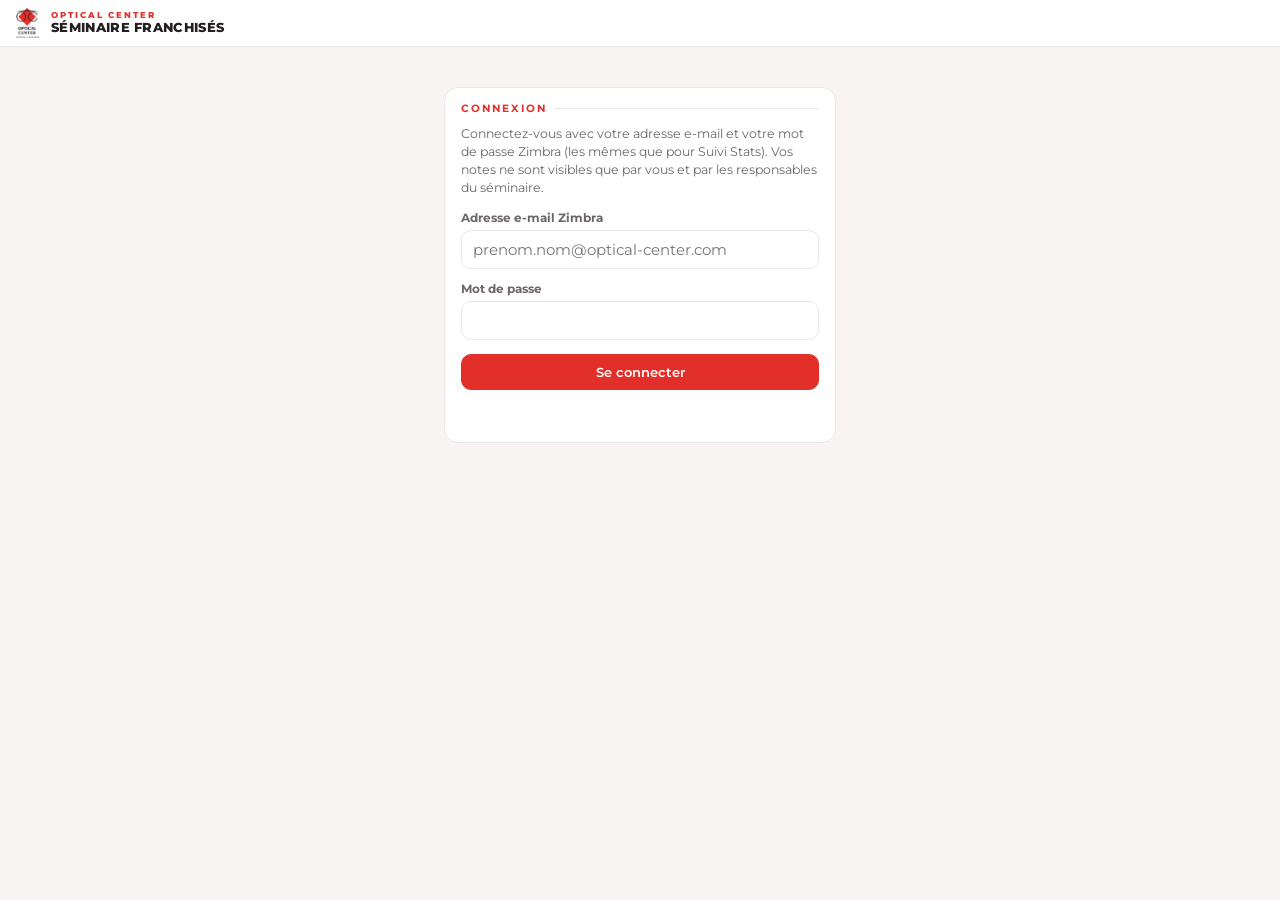
==== seminaire-franchises/index.html @ 4c1b402b "Séminaire franchisés : nouvelle page (préparation, speed dating, sujet central, synthèse, réglages, " ====
<!doctype html>
<html lang="fr">
<head>
<meta charset="utf-8">
<meta name="viewport" content="width=device-width, initial-scale=1, viewport-fit=cover">
<meta name="theme-color" content="#ffffff">
<meta name="robots" content="noindex">
<link rel="manifest" href="manifest.webmanifest">
<link rel="apple-touch-icon" href="../assets/apple-touch-icon.png">
<link rel="icon" type="image/png" href="../assets/icone-192.png">
<meta name="apple-mobile-web-app-capable" content="yes">
<meta name="mobile-web-app-capable" content="yes">
<meta name="apple-mobile-web-app-title" content="Séminaire">
<title>Séminaire franchisés</title>
<link rel="stylesheet" href="sem.css">
</head>
<body>
<header class="entete">
  <img src="../assets/logo-optical-center.png" alt="Optical Center">
  <h1><small>Optical Center</small><span id="titre-edition">Séminaire franchisés</span></h1>
  <div class="droite"><span id="etat-sync" class="sync hors" hidden></span><br><span id="qui"></span> <a href="#" id="lien-deconnexion" hidden>Déconnexion</a></div>
</header>

<section id="ecran-connexion" hidden>
  <div class="carte">
    <h2>Connexion</h2>
    <p class="aide">Connectez-vous avec votre adresse e-mail et votre mot de passe Zimbra (les mêmes que pour Suivi Stats). Vos notes ne sont visibles que par vous et par les responsables du séminaire.</p>
    <label for="cx-user">Adresse e-mail Zimbra</label><input id="cx-user" type="email" autocomplete="username" placeholder="prenom.nom@optical-center.com">
    <label for="cx-pass">Mot de passe</label><input id="cx-pass" type="password" autocomplete="current-password">
    <button class="primaire" id="btn-connexion" style="width:100%;margin-top:14px">Se connecter</button>
    <p class="muted petit" id="cx-info" style="min-height:1.2em"></p>
  </div>
</section>

<nav class="onglets" id="onglets" hidden>
  <button data-vue="franchises" class="actif"><span>👥</span>Franchisés</button>
  <button data-vue="planning"><span>⏱️</span>Speed dating</button>
  <button data-vue="synthese"><span>📊</span>Synthèse</button>
  <button data-vue="reglages" id="onglet-reglages" hidden><span>⚙️</span>Réglages</button>
</nav>

<main id="principal" hidden>
  <section class="vue actif" id="vue-franchises">
    <div class="carte">
      <h2>Franchisés</h2>
      <input id="fr-q" type="search" placeholder="🔍 Franchisé, magasin, pays…" autocomplete="off">
      <div class="ligne petit" style="margin-top:8px">
        <label class="ligne" style="margin:0;font-weight:600"><input type="checkbox" id="fr-mes" style="width:auto"> Seulement ceux que j'ai préparés ou rencontrés</label>
      </div>
      <div class="liste-fr" id="fr-liste"></div>
      <p class="muted petit" id="fr-source"></p>
    </div>
  </section>

  <section class="vue" id="vue-planning">
    <div class="carte">
      <h2>Mes rendez-vous speed dating</h2>
      <p class="aide">Ajoutez vos 5 à 10 créneaux avant le départ ; touchez un rendez-vous pour saisir l'échange.</p>
      <div id="pl-liste"></div>
      <button class="primaire" id="pl-ajouter" style="width:100%;margin-top:8px">+ Ajouter un rendez-vous</button>
    </div>
    <div class="carte">
      <h2>Mes échanges informels</h2>
      <div id="pl-informels"></div>
    </div>
  </section>

  <section class="vue" id="vue-synthese">
    <div class="carte pas-imprimer">
      <div class="ligne">
        <select id="sy-auteur" style="flex:1;min-width:180px" hidden></select>
        <select id="sy-annee" style="width:auto"></select>
        <button id="sy-excel">Exporter en Excel</button>
        <button id="sy-imprimer">Imprimer</button>
      </div>
    </div>
    <div id="sy-contenu"></div>
  </section>

  <section class="vue" id="vue-reglages">
    <div class="carte">
      <h2>Séminaire de l'année</h2>
      <div class="ligne"><div style="flex:1;min-width:160px"><label>Année</label><select id="rg-annee"></select></div><div style="flex:3;min-width:220px"><label>Titre</label><input id="rg-titre"></div></div>
      <div class="ligne"><div style="flex:2;min-width:160px"><label>Lieu</label><input id="rg-lieu"></div><div style="flex:1;min-width:140px"><label>Du</label><input id="rg-du" type="date"></div><div style="flex:1;min-width:140px"><label>Au</label><input id="rg-au" type="date"></div></div>
      <label>Sujets proposés (un par ligne)</label><textarea id="rg-sujets" rows="6"></textarea>
      <label>Sujet central de l'année</label><input id="rg-central">
      <label>Questions du sujet central</label>
      <p class="aide">Une question par ligne : <b>libellé | type | options séparées par des virgules</b>. Types : choix (une réponse), etiquettes (plusieurs), texte.</p>
      <textarea id="rg-questions" rows="7"></textarea>
      <div class="ligne" style="margin-top:10px"><button class="primaire" id="rg-enregistrer">Enregistrer</button><span class="muted petit" id="rg-info"></span></div>
    </div>
    <div class="carte">
      <h2>Comptes</h2>
      <p class="aide">Directeur : ne voit que ses notes. Responsable : voit toutes les notes et gère ces réglages. Les administrateurs de Suivi Stats sont responsables d'office. Connexion avec l'adresse Zimbra.</p>
      <div class="defile" id="cp-liste"></div>
      <div class="ligne" style="margin-top:10px">
        <input id="cp-nom" placeholder="Prénom Nom" style="flex:1;min-width:140px">
        <input id="cp-email" type="email" placeholder="prenom.nom@optical-center.com" style="flex:2;min-width:200px">
        <select id="cp-role" style="width:auto"><option value="directeur">Directeur</option><option value="responsable">Responsable</option></select>
        <button class="primaire" id="cp-ajouter">Ajouter</button>
      </div>
      <p class="muted petit" id="cp-info"></p>
    </div>
  </section>
</main>

<div id="fenetre"></div>

<script src="../lib/xlsx.full.min.js" defer></script>
<script src="sem.js?v=2026.11.08-4"></script>
</body>
</html>
---- seminaire-franchises/sem.css ----
html{-webkit-text-size-adjust:100%;text-size-adjust:100%}
@font-face{font-family:"Montserrat";font-style:italic;font-weight:300;font-display:swap;src:url(../assets/fonts/montserrat-latin-300-italic.woff2) format("woff2");unicode-range:U+0000-00FF,U+0131,U+0152-0153,U+02BB-02BC,U+02C6,U+02DA,U+02DC,U+0304,U+0308,U+0329,U+2000-206F,U+20AC,U+2122,U+2191,U+2193,U+2212,U+2215,U+FEFF,U+FFFD}
@font-face{font-family:"Montserrat";font-style:normal;font-weight:300;font-display:swap;src:url(../assets/fonts/montserrat-latin-300-normal.woff2) format("woff2");unicode-range:U+0000-00FF,U+0131,U+0152-0153,U+02BB-02BC,U+02C6,U+02DA,U+02DC,U+0304,U+0308,U+0329,U+2000-206F,U+20AC,U+2122,U+2191,U+2193,U+2212,U+2215,U+FEFF,U+FFFD}
@font-face{font-family:"Montserrat";font-style:normal;font-weight:400;font-display:swap;src:url(../assets/fonts/montserrat-latin-400-normal.woff2) format("woff2");unicode-range:U+0000-00FF,U+0131,U+0152-0153,U+02BB-02BC,U+02C6,U+02DA,U+02DC,U+0304,U+0308,U+0329,U+2000-206F,U+20AC,U+2122,U+2191,U+2193,U+2212,U+2215,U+FEFF,U+FFFD}
@font-face{font-family:"Montserrat";font-style:normal;font-weight:500;font-display:swap;src:url(../assets/fonts/montserrat-latin-500-normal.woff2) format("woff2");unicode-range:U+0000-00FF,U+0131,U+0152-0153,U+02BB-02BC,U+02C6,U+02DA,U+02DC,U+0304,U+0308,U+0329,U+2000-206F,U+20AC,U+2122,U+2191,U+2193,U+2212,U+2215,U+FEFF,U+FFFD}
@font-face{font-family:"Montserrat";font-style:normal;font-weight:600;font-display:swap;src:url(../assets/fonts/montserrat-latin-600-normal.woff2) format("woff2");unicode-range:U+0000-00FF,U+0131,U+0152-0153,U+02BB-02BC,U+02C6,U+02DA,U+02DC,U+0304,U+0308,U+0329,U+2000-206F,U+20AC,U+2122,U+2191,U+2193,U+2212,U+2215,U+FEFF,U+FFFD}
@font-face{font-family:"Montserrat";font-style:normal;font-weight:700;font-display:swap;src:url(../assets/fonts/montserrat-latin-700-normal.woff2) format("woff2");unicode-range:U+0000-00FF,U+0131,U+0152-0153,U+02BB-02BC,U+02C6,U+02DA,U+02DC,U+0304,U+0308,U+0329,U+2000-206F,U+20AC,U+2122,U+2191,U+2193,U+2212,U+2215,U+FEFF,U+FFFD}
@font-face{font-family:"Montserrat";font-style:normal;font-weight:800;font-display:swap;src:url(../assets/fonts/montserrat-latin-800-normal.woff2) format("woff2");unicode-range:U+0000-00FF,U+0131,U+0152-0153,U+02BB-02BC,U+02C6,U+02DA,U+02DC,U+0304,U+0308,U+0329,U+2000-206F,U+20AC,U+2122,U+2191,U+2193,U+2212,U+2215,U+FEFF,U+FFFD}
@font-face{font-family:"Montserrat";font-style:normal;font-weight:400;font-display:swap;src:url(../assets/fonts/montserrat-latin-ext-400-normal.woff2) format("woff2");unicode-range:U+0100-024F,U+0259,U+1E00-1EFF,U+2020,U+20A0-20AB,U+20AD-20C0,U+2113,U+2C60-2C7F,U+A720-A7FF}
@font-face{font-family:"Montserrat";font-style:normal;font-weight:600;font-display:swap;src:url(../assets/fonts/montserrat-latin-ext-600-normal.woff2) format("woff2");unicode-range:U+0100-024F,U+0259,U+1E00-1EFF,U+2020,U+20A0-20AB,U+20AD-20C0,U+2113,U+2C60-2C7F,U+A720-A7FF}
@font-face{font-family:"Montserrat";font-style:normal;font-weight:700;font-display:swap;src:url(../assets/fonts/montserrat-latin-ext-700-normal.woff2) format("woff2");unicode-range:U+0100-024F,U+0259,U+1E00-1EFF,U+2020,U+20A0-20AB,U+20AD-20C0,U+2113,U+2C60-2C7F,U+A720-A7FF}
:root{--bg:#F7F4F3;--panel:#fff;--ink:#231F20;--muted:#8C8C8C;--line:#ECE7E6;--accent:#E22F2A;--ok:#1E8A52;--warn:#D98A00;--soft:#FBEFEE;
  font-family:"Montserrat",Arial,sans-serif;color:var(--ink);background:var(--bg)}
*{box-sizing:border-box}
[hidden]{display:none!important}
html{-webkit-text-size-adjust:100%}
body{margin:0;background:var(--bg);font-size:14px;padding-bottom:calc(70px + env(safe-area-inset-bottom,0px))}
a{color:var(--accent)}
button{font:inherit;font-weight:600;font-size:13px;cursor:pointer;border:1px solid var(--line);background:#fff;border-radius:10px;padding:9px 14px;color:var(--ink)}
button.primaire{background:var(--accent);color:#fff;border-color:var(--accent)}
button.lien{border:none;background:none;color:var(--accent);padding:4px 6px}
button:disabled{opacity:.45}
input,select,textarea{font:inherit;font-size:15px;border:1px solid var(--line);border-radius:10px;padding:9px 11px;background:#fff;color:var(--ink);width:100%}
input:focus,select:focus,textarea:focus{outline:none;border-color:var(--accent);box-shadow:0 0 0 3px rgba(226,47,42,.12)}
textarea{min-height:90px;resize:vertical}
label{display:block;font-size:12px;font-weight:700;color:#6d6566;margin:12px 0 5px}
.entete{position:sticky;top:0;z-index:5;background:#fff;border-bottom:1px solid var(--line);display:flex;align-items:center;gap:12px;padding:calc(8px + env(safe-area-inset-top,0px)) 16px 8px}
.entete img{height:30px}
.entete h1{font-size:13px;margin:0;font-weight:800;text-transform:uppercase;letter-spacing:.3px;line-height:1.2}
.entete h1 small{display:block;font-size:8.5px;letter-spacing:2px;color:var(--accent)}
.entete .droite{margin-left:auto;text-align:right;font-size:11px;color:var(--muted)}
.sync{display:inline-block;padding:2px 8px;border-radius:99px;font-size:10.5px;font-weight:700;background:#E3F2EA;color:var(--ok)}
.sync.attente{background:#FDF1DC;color:var(--warn)}.sync.hors{background:var(--soft);color:var(--accent)}
nav.onglets{position:fixed;bottom:0;left:0;right:0;z-index:6;background:#fff;border-top:1px solid var(--line);display:flex;padding-bottom:env(safe-area-inset-bottom,0px)}
nav.onglets button{flex:1;border:none;border-radius:0;background:none;padding:9px 2px 8px;font-size:10.5px;color:#6d6566;display:flex;flex-direction:column;align-items:center;gap:2px}
nav.onglets button span{font-size:19px;line-height:1}
nav.onglets button.actif{color:var(--accent)}
main{max-width:920px;margin:0 auto;padding:14px 14px 20px}
.vue{display:none}.vue.actif{display:block}
.carte{background:#fff;border:1px solid var(--line);border-radius:14px;padding:14px 16px;margin-bottom:12px}
.carte h2{font-size:10.5px;margin:0 0 10px;font-weight:700;color:var(--accent);letter-spacing:2px;text-transform:uppercase;display:flex;align-items:center;gap:8px}
.carte h2::after{content:"";flex:1;height:1px;background:var(--line)}
.muted{color:var(--muted)}.petit{font-size:12px}
.aide{color:#6d6566;font-size:12.5px;line-height:1.45;margin:4px 0 10px}
.ligne{display:flex;gap:8px;align-items:center;flex-wrap:wrap}
.ligne>.pousse{margin-left:auto}
.liste-fr .item{display:flex;align-items:center;gap:10px;padding:11px 4px;border-bottom:1px solid var(--line);cursor:pointer}
.liste-fr .item:last-child{border-bottom:none}
.liste-fr .item b{display:block;font-size:14px}
.liste-fr .item .s{font-size:11.5px;color:var(--muted)}
.liste-fr .item .d{margin-left:auto;text-align:right;font-size:11px;white-space:nowrap}
.pastille{display:inline-block;padding:2px 8px;border-radius:99px;font-size:10.5px;font-weight:700;background:var(--line);color:#6d6566;margin:1px}
.pastille.ok{background:#E3F2EA;color:var(--ok)}.pastille.att{background:#FDF1DC;color:var(--warn)}.pastille.rouge{background:var(--soft);color:var(--accent)}
.chips{display:flex;flex-wrap:wrap;gap:6px}
.chip{border:1px solid var(--line);border-radius:99px;padding:7px 12px;font-size:12.5px;font-weight:600;background:#fff;cursor:pointer;user-select:none}
.chip.on{background:var(--accent);border-color:var(--accent);color:#fff}
.humeur{display:flex;gap:6px}
.humeur button{flex:1;font-size:24px;padding:8px 0;filter:grayscale(1);opacity:.55}
.humeur button.on{filter:none;opacity:1;border-color:var(--accent);background:var(--soft)}
.chiffres{display:grid;grid-template-columns:repeat(3,minmax(0,1fr));gap:8px;margin:6px 0}
.chiffres div{background:var(--bg);border-radius:10px;padding:8px 10px}
.chiffres .v{font-size:16px;font-weight:800;white-space:nowrap}.chiffres .l{font-size:10px;color:var(--muted);text-transform:uppercase;letter-spacing:.8px}
.ok{color:var(--ok)}.ko{color:var(--accent)}
table{width:100%;border-collapse:collapse;font-size:12.5px}
td,th{padding:7px 6px;border-bottom:1px solid var(--line);text-align:left;vertical-align:top}
th{font-size:10px;text-transform:uppercase;letter-spacing:.8px;color:var(--muted);font-weight:700}
.defile{overflow-x:auto}
.note{border:1px solid var(--line);border-radius:12px;padding:10px 12px;margin:8px 0;cursor:pointer}
.note .t{font-size:11px;color:var(--muted);margin-bottom:4px}
.note p{margin:4px 0;white-space:pre-wrap;font-size:13px}
.action-ligne{display:grid;grid-template-columns:1fr;gap:6px;border:1px solid var(--line);border-radius:10px;padding:8px;margin:6px 0}
.barre{display:flex;align-items:center;gap:8px;font-size:12.5px;margin:5px 0}
.barre .n{width:42%;overflow:hidden;text-overflow:ellipsis;white-space:nowrap}
.barre .b{flex:1;height:9px;background:var(--line);border-radius:5px;overflow:hidden}.barre .b i{display:block;height:100%;background:var(--accent)}
.barre .c{width:28px;text-align:right;font-weight:700}
#ecran-connexion{max-width:420px;margin:40px auto;padding:0 14px}
.fond{position:fixed;inset:0;z-index:20;background:var(--bg);overflow:auto;padding:calc(10px + env(safe-area-inset-top,0px)) 0 calc(90px + env(safe-area-inset-bottom,0px))}
.fond .barre-haut{position:sticky;top:0;background:var(--bg);display:flex;gap:8px;align-items:center;padding:6px 14px;z-index:2}
.fond .barre-haut h3{margin:0;font-size:15px}
.fond .contenu{max-width:760px;margin:0 auto;padding:0 14px}
.fond .pied{position:fixed;bottom:0;left:0;right:0;background:#fff;border-top:1px solid var(--line);display:flex;gap:8px;padding:10px 14px calc(10px + env(safe-area-inset-bottom,0px));z-index:3}
.fond .pied button{flex:1}
.lecture{background:#FDF9F8}
@media (min-width:900px){nav.onglets{position:static;border-top:none;border-bottom:1px solid var(--line);justify-content:center}nav.onglets button{flex:0 0 auto;flex-direction:row;font-size:12px;padding:12px 18px;gap:6px}nav.onglets button span{font-size:15px}body{padding-bottom:0}}
@media print{nav.onglets,.entete .droite,.pas-imprimer{display:none!important}body{background:#fff}.carte{break-inside:avoid}}
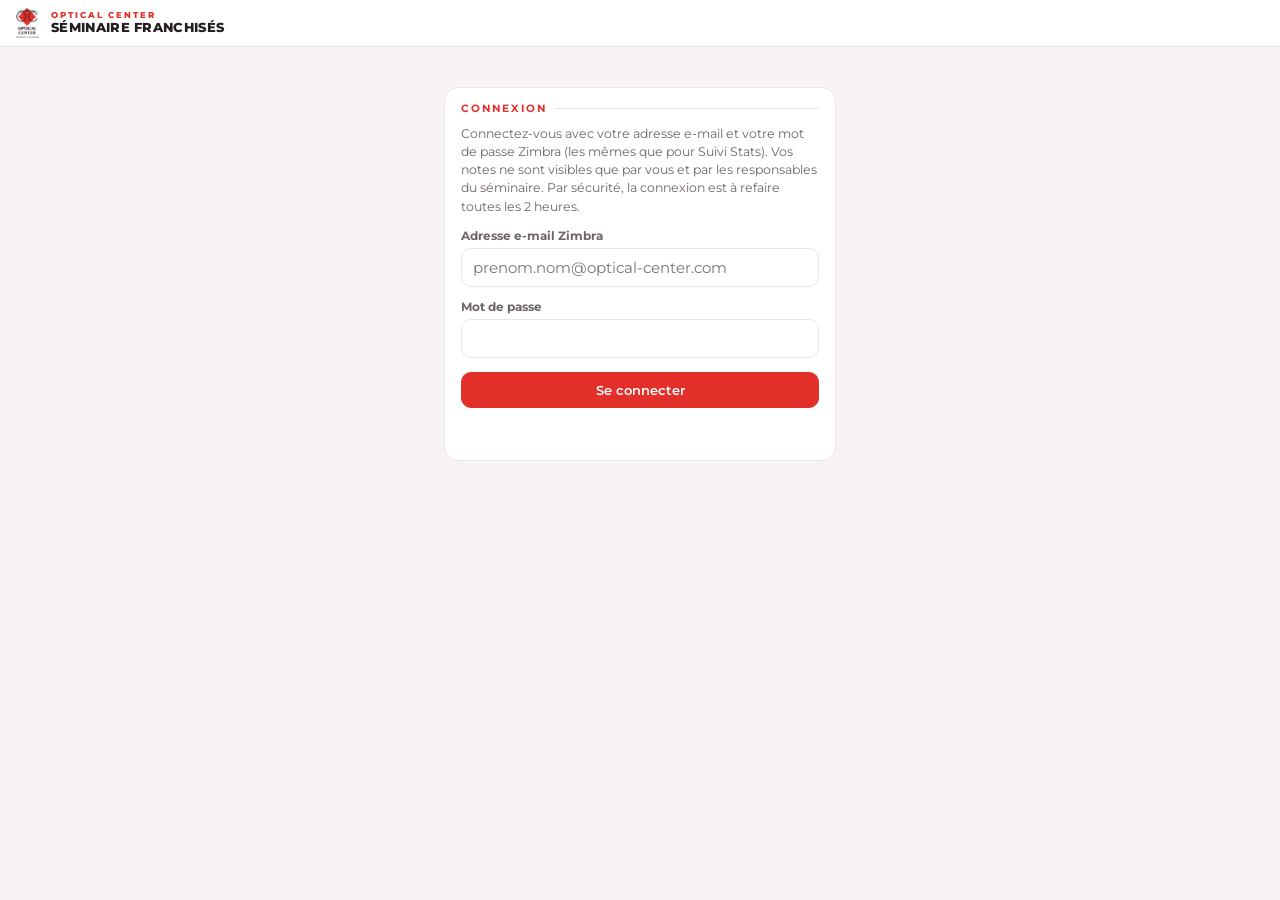
==== commit 4a210d75: "Séminaire : tous les directeurs / AR voient tous les franchisés ; comptes modifiables et supprimable" ====
--- a/seminaire-franchises/index.html
+++ b/seminaire-franchises/index.html
@@ -24,7 +24,7 @@
 <section id="ecran-connexion" hidden>
   <div class="carte">
     <h2>Connexion</h2>
-    <p class="aide">Connectez-vous avec votre adresse e-mail et votre mot de passe Zimbra (les mêmes que pour Suivi Stats). Vos notes ne sont visibles que par vous et par les responsables du séminaire.</p>
+    <p class="aide">Connectez-vous avec votre adresse e-mail et votre mot de passe Zimbra (les mêmes que pour Suivi Stats). Vos notes ne sont visibles que par vous et par les responsables du séminaire. Par sécurité, la connexion est à refaire toutes les 2 heures.</p>
     <label for="cx-user">Adresse e-mail Zimbra</label><input id="cx-user" type="email" autocomplete="username" placeholder="prenom.nom@optical-center.com">
     <label for="cx-pass">Mot de passe</label><input id="cx-pass" type="password" autocomplete="current-password">
     <button class="primaire" id="btn-connexion" style="width:100%;margin-top:14px">Se connecter</button>
@@ -90,14 +90,31 @@
       <div class="ligne" style="margin-top:10px"><button class="primaire" id="rg-enregistrer">Enregistrer</button><span class="muted petit" id="rg-info"></span></div>
     </div>
     <div class="carte">
+      <h2>Participants et planning</h2>
+      <p class="aide">Les participants sont les franchisés (personnes) ; chacun peut être associé à un groupe du référentiel pour afficher ses chiffres. Chaque colonne du planning doit être associée au compte du directeur qui fait les rendez-vous.</p>
+      <div class="ligne">
+        <div style="flex:1;min-width:150px"><label>Date des speed dating</label><input id="pp-date" type="date"></div>
+        <div style="flex:2;min-width:220px"><label>Importer</label><div class="ligne"><button id="pp-imp-json">Fichier de départ (.json)</button><button id="pp-imp-xlsx">Développement 2030 (.xlsx)</button></div></div>
+      </div>
+      <input type="file" id="pp-fic-json" accept=".json,application/json" hidden><input type="file" id="pp-fic-xlsx" accept=".xlsx,.xls" hidden>
+      <p class="muted petit" id="pp-imp-info"></p>
+      <label>Planning</label>
+      <div class="defile" id="pp-planning"></div>
+      <label>Participants</label>
+      <div class="ligne"><input id="pp-q" type="search" placeholder="🔍 Rechercher" style="flex:1;min-width:160px"><button id="pp-auto">Associer automatiquement aux groupes</button></div>
+      <div class="defile" id="pp-participants" style="max-height:60vh;overflow:auto"></div>
+      <datalist id="pp-groupes"></datalist>
+      <div class="ligne" style="margin-top:10px"><button class="primaire" id="pp-enregistrer">Enregistrer</button><span class="muted petit" id="pp-info"></span></div>
+    </div>
+    <div class="carte">
       <h2>Comptes</h2>
-      <p class="aide">Directeur : ne voit que ses notes. Responsable : voit toutes les notes et gère ces réglages. Les administrateurs de Suivi Stats sont responsables d'office. Connexion avec l'adresse Zimbra.</p>
+      <p class="aide">Directeur / AR : voit tous les franchisés et ne voit que ses propres notes. Responsable : voit toutes les notes et gère ces réglages. Les administrateurs de Suivi Stats sont responsables d'office. Connexion avec l'adresse Zimbra, à refaire toutes les 2 heures.</p>
       <div class="defile" id="cp-liste"></div>
       <div class="ligne" style="margin-top:10px">
         <input id="cp-nom" placeholder="Prénom Nom" style="flex:1;min-width:140px">
         <input id="cp-email" type="email" placeholder="prenom.nom@optical-center.com" style="flex:2;min-width:200px">
-        <select id="cp-role" style="width:auto"><option value="directeur">Directeur</option><option value="responsable">Responsable</option></select>
-        <button class="primaire" id="cp-ajouter">Ajouter</button>
+        <select id="cp-role" style="width:auto"><option value="directeur">Directeur / AR</option><option value="responsable">Responsable</option></select>
+        <button class="primaire" id="cp-ajouter">Ajouter</button><button id="cp-annuler" hidden>Annuler</button>
       </div>
       <p class="muted petit" id="cp-info"></p>
     </div>
@@ -107,6 +124,6 @@
 <div id="fenetre"></div>
 
 <script src="../lib/xlsx.full.min.js" defer></script>
-<script src="sem.js?v=2026.11.08-4"></script>
+<script src="sem.js?v=2026.11.08-6"></script>
 </body>
 </html>
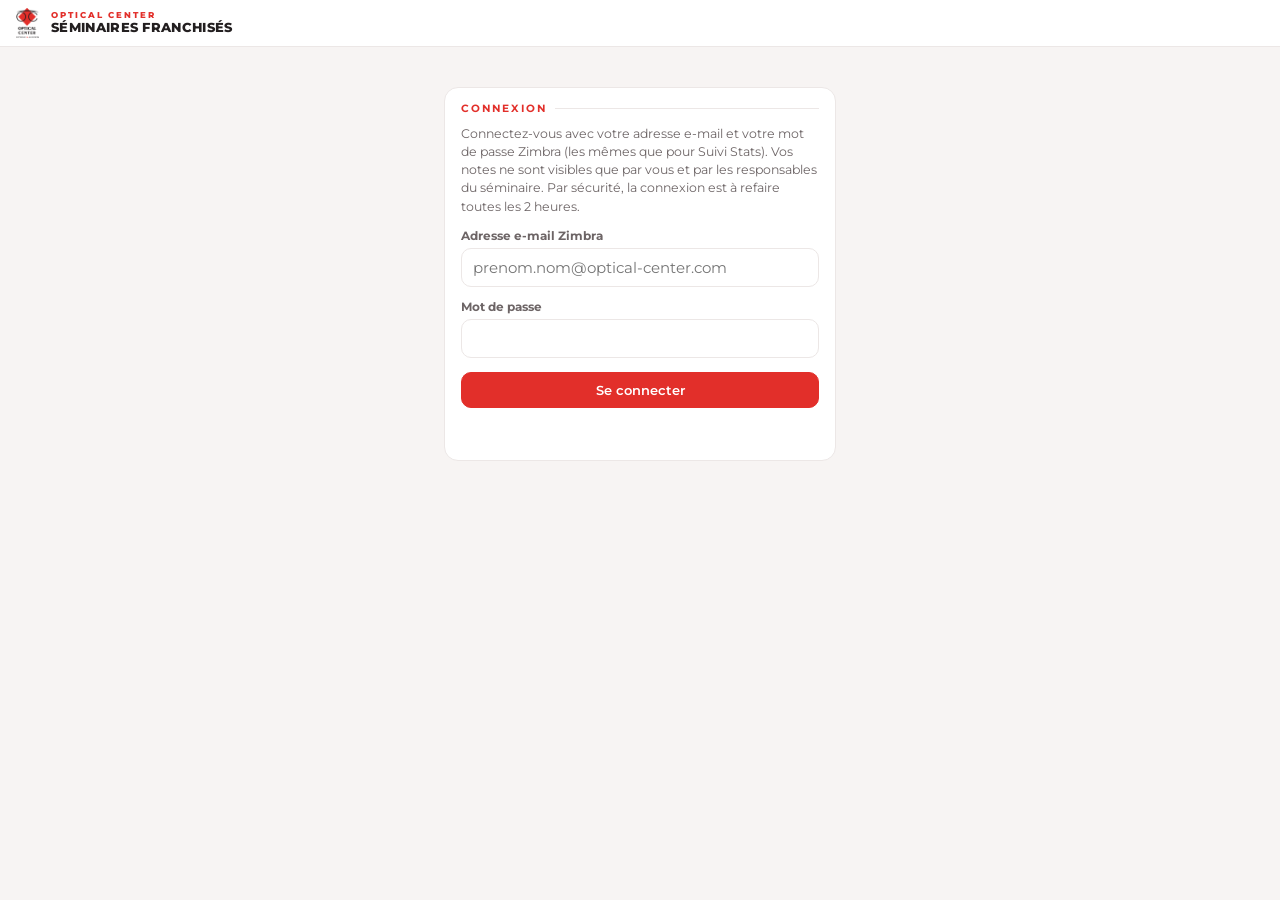
==== commit e59fceaa: "Séminaire : page d'accueil (choix du séminaire par icône, création d'un nouveau séminaire), onglets " ====
--- a/seminaire-franchises/index.html
+++ b/seminaire-franchises/index.html
@@ -17,7 +17,8 @@
 <body>
 <header class="entete">
   <img src="../assets/logo-optical-center.png" alt="Optical Center">
-  <h1><small>Optical Center</small><span id="titre-edition">Séminaire franchisés</span></h1>
+  <h1><small>Optical Center</small><span id="titre-edition">Séminaires franchisés</span></h1>
+  <button id="btn-seminaires" class="pas-imprimer" hidden title="Revenir à la liste des séminaires">← Séminaires</button>
   <div class="droite"><span id="etat-sync" class="sync hors" hidden></span><br><span id="qui"></span> <a href="#" id="lien-deconnexion" hidden>Déconnexion</a></div>
 </header>
 
@@ -32,13 +33,32 @@
   </div>
 </section>
 
+<section id="ecran-accueil" hidden>
+  <div class="accueil">
+    <h2 class="titre-accueil">Choisissez un séminaire</h2>
+    <div class="grille-sem" id="acc-liste"></div>
+    <button id="acc-ouvrir-nouveau" hidden>+ Nouveau séminaire</button>
+    <div class="carte" id="acc-nouveau" hidden>
+      <h2>Nouveau séminaire</h2>
+      <div class="ligne"><div style="flex:1;min-width:110px"><label>Année</label><input id="acc-annee" type="number" min="2024" max="2100"></div><div style="flex:3;min-width:200px"><label>Titre</label><input id="acc-titre"></div></div>
+      <div class="ligne"><div style="flex:2;min-width:160px"><label>Lieu</label><input id="acc-lieu" placeholder="Punta Cana…"></div><div style="flex:1;min-width:140px"><label>Du</label><input id="acc-du" type="date"></div><div style="flex:1;min-width:140px"><label>Au</label><input id="acc-au" type="date"></div></div>
+      <label>Icône</label><div class="choix-icones" id="acc-icones"></div>
+      <label class="ligne" style="font-weight:600"><input type="checkbox" id="acc-reprendre" style="width:auto" checked> Reprendre les sujets proposés, les ateliers et les questions du séminaire précédent</label>
+      <div class="ligne" style="margin-top:10px"><button class="primaire" id="acc-creer">Créer le séminaire</button><button id="acc-annuler">Annuler</button><span class="muted petit" id="acc-info"></span></div>
+    </div>
+  </div>
+</section>
+
 <nav class="onglets" id="onglets" hidden>
   <button data-vue="franchises" class="actif"><span>👥</span>Franchisés</button>
   <button data-vue="planning"><span>⏱️</span>Speed dating</button>
+  <button data-vue="comptes-rendus"><span>📋</span>Comptes rendus</button>
+  <button data-vue="manuscrit"><span>✍️</span>Stylet</button>
   <button data-vue="synthese"><span>📊</span>Synthèse</button>
   <button data-vue="reglages" id="onglet-reglages" hidden><span>⚙️</span>Réglages</button>
 </nav>
 
+<div id="bandeau-erreur" class="carte" style="max-width:920px;margin:12px auto 0;border-color:var(--accent);color:var(--accent);font-weight:600" hidden></div>
 <main id="principal" hidden>
   <section class="vue actif" id="vue-franchises">
     <div class="carte">
@@ -65,11 +85,36 @@
     </div>
   </section>
 
+  <section class="vue" id="vue-comptes-rendus">
+    <div class="carte pas-imprimer">
+      <h2>Comptes rendus des rendez-vous</h2>
+      <div class="ligne">
+        <input id="cr-q" type="search" placeholder="🔍 Franchisé, mot-clé…" style="flex:2;min-width:180px">
+        <select id="cr-auteur" style="flex:1;min-width:160px" hidden></select>
+        <select id="cr-type" style="flex:1;min-width:150px"><option value="">Tous les échanges</option><option value="speed">Speed dating</option><option value="informel">Échanges informels</option><option value="manuscrit">Notes au stylet (toutes)</option><option value="seminaire">Notes du séminaire (ateliers…)</option></select>
+        <select id="cr-ordre" style="flex:1;min-width:150px"><option value="franchise">Par franchisé</option><option value="date">Par date et heure</option><option value="auteur">Par directeur</option></select>
+      </div>
+      <div class="ligne" style="margin-top:8px">
+        <label class="ligne" style="margin:0;font-weight:600"><input type="checkbox" id="cr-realises" style="width:auto"> Rendez-vous réalisés seulement</label>
+        <button class="pousse" id="cr-imprimer">Imprimer / PDF</button>
+      </div>
+    </div>
+    <div id="cr-contenu"></div>
+  </section>
+
+  <section class="vue" id="vue-manuscrit">
+    <div class="carte">
+      <h2>Notes au stylet</h2>
+      <p class="aide">Écrivez à main levée avec le stylet (iPad, tablette ou ordinateur tactile). Une note peut être rattachée à un franchisé ; elle apparaît alors dans sa fiche et dans les comptes rendus.</p>
+      <button class="primaire" id="ms-nouvelle" style="width:100%">+ Nouvelle note au stylet</button>
+      <div id="ms-liste" style="margin-top:10px"></div>
+    </div>
+  </section>
+
   <section class="vue" id="vue-synthese">
     <div class="carte pas-imprimer">
       <div class="ligne">
         <select id="sy-auteur" style="flex:1;min-width:180px" hidden></select>
-        <select id="sy-annee" style="width:auto"></select>
         <button id="sy-excel">Exporter en Excel</button>
         <button id="sy-imprimer">Imprimer</button>
       </div>
@@ -80,9 +125,13 @@
   <section class="vue" id="vue-reglages">
     <div class="carte">
       <h2>Séminaire de l'année</h2>
-      <div class="ligne"><div style="flex:1;min-width:160px"><label>Année</label><select id="rg-annee"></select></div><div style="flex:3;min-width:220px"><label>Titre</label><input id="rg-titre"></div></div>
+      <div class="ligne"><div style="flex:1;min-width:110px"><label>Année</label><select id="rg-annee" disabled></select></div><div style="flex:3;min-width:220px"><label>Titre</label><input id="rg-titre"></div></div>
+      <label>Icône (page d'accueil)</label><div class="choix-icones" id="rg-icones"></div>
       <div class="ligne"><div style="flex:2;min-width:160px"><label>Lieu</label><input id="rg-lieu"></div><div style="flex:1;min-width:140px"><label>Du</label><input id="rg-du" type="date"></div><div style="flex:1;min-width:140px"><label>Au</label><input id="rg-au" type="date"></div></div>
       <label>Sujets proposés (un par ligne)</label><textarea id="rg-sujets" rows="6"></textarea>
+      <label>Ateliers et moments du séminaire (un par ligne)</label>
+      <p class="aide">Proposés pour rattacher une note au stylet au séminaire plutôt qu'à un franchisé (plénière, ateliers, interventions…).</p>
+      <textarea id="rg-moments" rows="4"></textarea>
       <label>Sujet central de l'année</label><input id="rg-central">
       <label>Questions du sujet central</label>
       <p class="aide">Une question par ligne : <b>libellé | type | options séparées par des virgules</b>. Types : choix (une réponse), etiquettes (plusieurs), texte.</p>
@@ -124,6 +173,6 @@
 <div id="fenetre"></div>
 
 <script src="../lib/xlsx.full.min.js" defer></script>
-<script src="sem.js?v=2026.11.08-6"></script>
+<script src="sem.js?v=2026.11.18-5"></script>
 </body>
 </html>
--- a/seminaire-franchises/sem.css
+++ b/seminaire-franchises/sem.css
@@ -32,7 +32,7 @@
 .sync{display:inline-block;padding:2px 8px;border-radius:99px;font-size:10.5px;font-weight:700;background:#E3F2EA;color:var(--ok)}
 .sync.attente{background:#FDF1DC;color:var(--warn)}.sync.hors{background:var(--soft);color:var(--accent)}
 nav.onglets{position:fixed;bottom:0;left:0;right:0;z-index:6;background:#fff;border-top:1px solid var(--line);display:flex;padding-bottom:env(safe-area-inset-bottom,0px)}
-nav.onglets button{flex:1;border:none;border-radius:0;background:none;padding:9px 2px 8px;font-size:10.5px;color:#6d6566;display:flex;flex-direction:column;align-items:center;gap:2px}
+nav.onglets button{flex:1;min-width:0;border:none;border-radius:0;background:none;padding:9px 1px 8px;font-size:9.5px;line-height:1.15;color:#6d6566;display:flex;flex-direction:column;align-items:center;gap:2px}
 nav.onglets button span{font-size:19px;line-height:1}
 nav.onglets button.actif{color:var(--accent)}
 main{max-width:920px;margin:0 auto;padding:14px 14px 20px}
@@ -83,3 +83,42 @@
 .lecture{background:#FDF9F8}
 @media (min-width:900px){nav.onglets{position:static;border-top:none;border-bottom:1px solid var(--line);justify-content:center}nav.onglets button{flex:0 0 auto;flex-direction:row;font-size:12px;padding:12px 18px;gap:6px}nav.onglets button span{font-size:15px}body{padding-bottom:0}}
 @media print{nav.onglets,.entete .droite,.pas-imprimer{display:none!important}body{background:#fff}.carte{break-inside:avoid}}
+
+/* Comptes rendus */
+.cr{border:1px solid var(--line);border-radius:14px;background:#fff;padding:12px 14px;margin-bottom:10px;break-inside:avoid;cursor:pointer}
+.cr .en-tete{display:flex;gap:8px;align-items:baseline;flex-wrap:wrap}
+.cr .en-tete b{font-size:14px}
+.cr .meta{font-size:11.5px;color:var(--muted)}
+.cr h4{font-size:10px;letter-spacing:1.2px;text-transform:uppercase;color:var(--accent);margin:10px 0 3px}
+.cr p{margin:2px 0;white-space:pre-wrap;font-size:13px;line-height:1.45}
+.cr table{font-size:12px}
+.cr .vignettes{display:flex;gap:6px;flex-wrap:wrap;margin-top:6px}
+.cr .vignettes img{width:150px;border:1px solid var(--line);border-radius:6px;background:#fff}
+.groupe-cr{font-size:12px;font-weight:800;letter-spacing:1.5px;text-transform:uppercase;margin:16px 4px 6px;color:#6d6566}
+/* Stylet */
+.ms-item{display:flex;gap:12px;align-items:center;padding:10px 4px;border-bottom:1px solid var(--line);cursor:pointer}
+.ms-item img{width:72px;border:1px solid var(--line);border-radius:6px;background:#fff;flex:none}
+.ms-item b{display:block}
+.outils{display:flex;flex-wrap:wrap;gap:6px;align-items:center;padding:8px 14px;background:var(--bg);position:sticky;top:44px;z-index:2}
+.outils button{padding:7px 10px;font-size:13px}
+.outils button.on{background:var(--ink);color:#fff;border-color:var(--ink)}
+.outils .pastille-couleur{width:26px;height:26px;border-radius:50%;padding:0;border:2px solid #fff;box-shadow:0 0 0 1px var(--line)}
+.outils .pastille-couleur.on{box-shadow:0 0 0 2px var(--ink)}
+.zone-page{display:flex;justify-content:center;padding:6px 14px 20px}
+canvas.page{background:#fff;border-radius:6px;box-shadow:0 2px 12px rgba(0,0,0,.08);touch-action:none;-webkit-user-select:none;user-select:none;-webkit-touch-callout:none}
+@media print{.cr{border-color:#ddd}.groupe-cr{margin-top:10px}}
+
+/* Accueil : choix du séminaire */
+.accueil{max-width:920px;margin:0 auto;padding:18px 14px 30px}
+.titre-accueil{font-size:13px;letter-spacing:2px;text-transform:uppercase;color:var(--accent);margin:6px 4px 14px}
+.grille-sem{display:grid;grid-template-columns:repeat(auto-fill,minmax(250px,1fr));gap:14px;margin-bottom:14px}
+.carte-sem{background:#fff;border:1px solid var(--line);border-radius:18px;padding:20px 18px;cursor:pointer;display:flex;gap:16px;align-items:center;transition:transform .12s,box-shadow .12s}
+.carte-sem:hover{transform:translateY(-2px);box-shadow:0 8px 24px rgba(0,0,0,.07)}
+.carte-sem .icone{width:72px;height:72px;border-radius:50%;background:var(--soft);display:flex;align-items:center;justify-content:center;font-size:40px;flex:none}
+.carte-sem b{display:block;font-size:16px;line-height:1.25}
+.carte-sem .lieu{font-size:14px;font-weight:700;color:var(--accent);margin-top:3px}
+.carte-sem .dates{font-size:12px;color:var(--muted);margin-top:2px}
+.choix-icones{display:flex;flex-wrap:wrap;gap:6px}
+.choix-icones button{font-size:24px;padding:6px 9px;border-radius:12px}
+.choix-icones button.on{border-color:var(--accent);background:var(--soft);box-shadow:0 0 0 2px var(--accent)}
+#btn-seminaires{padding:6px 10px;font-size:12px}
